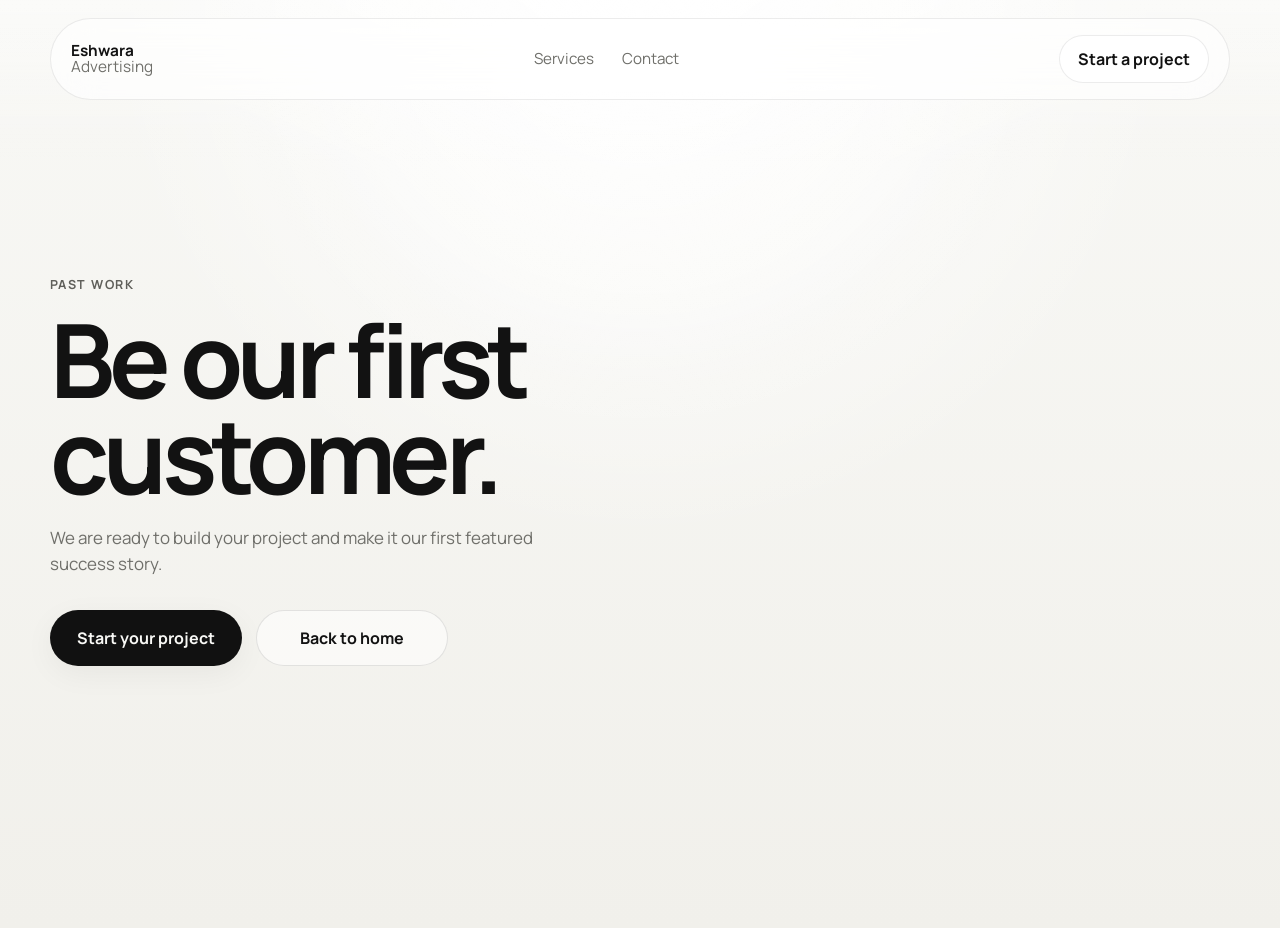
==== work.html @ 97a55536 "first time" ====
<!DOCTYPE html>
<html lang="en">
<head>
  <meta charset="UTF-8">
  <meta name="viewport" content="width=device-width, initial-scale=1.0">
  <title>Our Work | Eshwara</title>
  <meta
    name="description"
    content="Eshwara is looking for its first customer. Start your project with us."
  >
  <link rel="preconnect" href="https://fonts.googleapis.com">
  <link rel="preconnect" href="https://fonts.gstatic.com" crossorigin>
  <link
    href="https://fonts.googleapis.com/css2?family=Manrope:wght@400;500;600;700;800&display=swap"
    rel="stylesheet"
  >
  <link rel="stylesheet" href="style.css">
</head>
<body>
  <div class="page-shell">
    <header class="site-header" id="top">
      <a class="brand" href="index.html" aria-label="Eshwara home">
        <span class="brand-text">
          <strong>Eshwara</strong>
          <span>Advertising</span>
        </span>
      </a>

      <nav class="site-nav" aria-label="Primary navigation">
        <a href="index.html#services">Services</a>
        <a href="index.html#contact">Contact</a>
      </nav>

      <a class="header-cta" href="index.html#contact">Start a project</a>
    </header>

    <main>
      <section class="hero section">
        <div class="hero-copy" data-reveal="up">
          <p class="eyebrow">Past work</p>
          <h1>Be our first customer.</h1>
          <p class="hero-lead">
            We are ready to build your project and make it our first featured success story.
          </p>

          <div class="hero-actions">
            <a class="button button-primary" href="index.html#contact">Start your project</a>
            <a class="button button-secondary" href="index.html">Back to home</a>
          </div>
        </div>
      </section>
    </main>
  </div>

  <script src="script.js"></script>
</body>
</html>
---- style.css ----
:root {
  --bg: #f5f5f2;
  --bg-soft: #ecebe6;
  --surface: rgba(255, 255, 255, 0.72);
  --surface-strong: rgba(255, 255, 255, 0.9);
  --text: #121212;
  --muted: #6f6f6a;
  --line: rgba(18, 18, 18, 0.1);
  --line-strong: rgba(18, 18, 18, 0.16);
  --accent: #111111;
  --shadow: 0 20px 60px rgba(15, 15, 15, 0.08);
  --shadow-soft: 0 8px 30px rgba(15, 15, 15, 0.05);
  --radius: 32px;
  --radius-sm: 22px;
  --container: min(1180px, calc(100vw - 48px));
}

* {
  box-sizing: border-box;
  margin: 0;
  padding: 0;
}

html {
  scroll-behavior: smooth;
}

body {
  min-height: 100vh;
  background:
    radial-gradient(circle at top center, rgba(255, 255, 255, 0.92) 0%, rgba(255, 255, 255, 0.5) 26%, transparent 48%),
    linear-gradient(180deg, #f8f8f5 0%, #f1f0eb 100%);
  color: var(--text);
  font-family: "Manrope", sans-serif;
  line-height: 1.5;
  overflow-x: hidden;
}

body::before {
  content: "";
  position: fixed;
  inset: 0;
  pointer-events: none;
  background:
    linear-gradient(180deg, rgba(255, 255, 255, 0.45), transparent 18%),
    radial-gradient(circle at 50% 0%, rgba(255, 255, 255, 0.75), transparent 38%);
  opacity: 0.9;
}

a {
  color: inherit;
  text-decoration: none;
}

button,
a,
.service-card,
.work-card,
.timeline-step,
.testimonial-card,
.contact-panel,
.showcase-screen,
.showcase-note {
  transition: transform 240ms ease, border-color 240ms ease, background-color 240ms ease, box-shadow 240ms ease;
}

.page-shell {
  position: relative;
  width: var(--container);
  margin: 0 auto;
  padding-bottom: 48px;
}

.section {
  padding: 40px 0 100px;
}

.site-header {
  position: sticky;
  top: 18px;
  z-index: 20;
  display: flex;
  align-items: center;
  justify-content: space-between;
  gap: 24px;
  width: 100%;
  margin: 18px auto 0;
  padding: 16px 20px;
  border: 1px solid rgba(18, 18, 18, 0.08);
  border-radius: 999px;
  background: rgba(255, 255, 255, 0.62);
  backdrop-filter: blur(22px);
}

.site-header.is-scrolled {
  background: rgba(255, 255, 255, 0.84);
  box-shadow: var(--shadow-soft);
}

.brand {
  display: inline-flex;
  align-items: center;
  gap: 12px;
}

.brand-mark {
  width: 12px;
  height: 12px;
  border-radius: 50%;
  background: #171717;
}

.brand-text {
  display: flex;
  flex-direction: column;
  font-size: 0.96rem;
  line-height: 1.05;
}

.brand-text strong {
  font-weight: 700;
}

.brand-text span {
  color: var(--muted);
}

.site-nav {
  display: flex;
  align-items: center;
  gap: 28px;
}

.site-nav a,
.site-footer p:last-child,
.hero-lead,
.service-card p,
.timeline-step p,
.work-card p:last-child,
.contact-meta p,
.testimonial-card span,
.client-strip p,
.showcase-copy p,
.showcase-stats span {
  color: var(--muted);
}

.site-nav a {
  position: relative;
  font-size: 0.95rem;
}

.site-nav a::after {
  content: "";
  position: absolute;
  left: 0;
  bottom: -8px;
  width: 100%;
  height: 1px;
  transform: scaleX(0);
  transform-origin: left;
  background: rgba(18, 18, 18, 0.65);
  transition: transform 240ms ease;
}

.site-nav a:hover::after,
.site-nav a:focus-visible::after {
  transform: scaleX(1);
}

.header-cta,
.button {
  display: inline-flex;
  align-items: center;
  justify-content: center;
  border-radius: 999px;
  font-weight: 700;
}

.header-cta {
  padding: 11px 18px;
  border: 1px solid rgba(18, 18, 18, 0.08);
  background: rgba(255, 255, 255, 0.8);
}

.hero {
  display: grid;
  grid-template-columns: 1.05fr 0.95fr;
  gap: 56px;
  align-items: center;
  min-height: calc(100vh - 120px);
  padding-top: 62px;
}

.eyebrow {
  margin-bottom: 16px;
  color: #5f5f5a;
  font-size: 0.78rem;
  font-weight: 700;
  letter-spacing: 0.12em;
  text-transform: uppercase;
}

.hero h1,
.section-heading h2,
.contact-panel h2,
.showcase-copy h2 {
  font-weight: 700;
  letter-spacing: -0.055em;
}

.hero h1 {
  max-width: 10ch;
  font-size: clamp(3.7rem, 8vw, 6.8rem);
  line-height: 0.94;
}

.hero-lead {
  max-width: 54ch;
  margin-top: 22px;
  font-size: 1.06rem;
}

.hero-actions {
  display: flex;
  flex-wrap: wrap;
  gap: 14px;
  margin-top: 34px;
}

.button {
  min-width: 192px;
  padding: 15px 24px;
  border: 1px solid transparent;
}

.button-primary {
  background: #111111;
  color: #f8f8f5;
  box-shadow: var(--shadow-soft);
}

.button-secondary {
  border-color: var(--line);
  background: rgba(255, 255, 255, 0.55);
}

.button:hover,
.header-cta:hover,
.service-card:hover,
.work-card:hover,
.timeline-step:hover,
.testimonial-card:hover,
.contact-panel:hover,
.showcase-screen:hover,
.showcase-note:hover {
  transform: translateY(-3px);
}

.hero-proof {
  display: grid;
  grid-template-columns: repeat(3, minmax(0, 1fr));
  gap: 14px;
  margin-top: 42px;
}

.hero-proof div {
  padding: 18px 18px 20px;
  border: 1px solid rgba(18, 18, 18, 0.08);
  border-radius: var(--radius-sm);
  background: rgba(255, 255, 255, 0.45);
  backdrop-filter: blur(16px);
}

.hero-proof strong {
  display: block;
  margin-bottom: 4px;
  font-size: 2rem;
  font-weight: 700;
}

.hero-proof span {
  color: var(--muted);
  font-size: 0.92rem;
}

.hero-visual {
  display: flex;
  justify-content: flex-end;
}

.showcase-frame {
  width: min(100%, 520px);
  padding: 14px;
  border: 1px solid rgba(18, 18, 18, 0.08);
  border-radius: 42px;
  background: linear-gradient(180deg, rgba(255, 255, 255, 0.62), rgba(247, 247, 243, 0.78));
  box-shadow: var(--shadow);
}

.showcase-screen,
.showcase-note,
.service-card,
.timeline-step,
.work-card,
.testimonial-card,
.contact-panel {
  position: relative;
  overflow: hidden;
  border: 1px solid rgba(18, 18, 18, 0.08);
  background: rgba(255, 255, 255, 0.58);
  backdrop-filter: blur(18px);
}

.showcase-screen {
  min-height: 520px;
  padding: 26px;
  border-radius: 30px;
  background:
    linear-gradient(180deg, rgba(255, 255, 255, 0.92) 0%, rgba(245, 244, 240, 0.88) 100%);
}

.showcase-screen::after {
  content: "";
  position: absolute;
  inset: 0;
  background:
    radial-gradient(circle at top right, rgba(255, 255, 255, 0.95), transparent 28%),
    linear-gradient(180deg, transparent, rgba(18, 18, 18, 0.02));
  pointer-events: none;
}

.showcase-topline,
.site-footer,
.contact-panel {
  display: flex;
  align-items: center;
  justify-content: space-between;
  gap: 16px;
}

.pill,
.work-type,
.service-index,
.timeline-step span {
  display: inline-flex;
  align-items: center;
  width: fit-content;
  padding: 6px 10px;
  border-radius: 999px;
  background: rgba(18, 18, 18, 0.05);
  color: #1b1b1b;
  font-size: 0.74rem;
  font-weight: 700;
  letter-spacing: 0.06em;
  text-transform: uppercase;
}

.muted {
  color: var(--muted);
}

.showcase-copy {
  padding: 64px 0 42px;
}

.showcase-copy h2 {
  max-width: 9ch;
  margin-top: 10px;
  font-size: clamp(2.4rem, 4vw, 4rem);
  line-height: 0.95;
}

.showcase-stats {
  display: grid;
  gap: 12px;
}

.showcase-stats article {
  display: flex;
  align-items: center;
  justify-content: space-between;
  padding: 16px 18px;
  border: 1px solid rgba(18, 18, 18, 0.08);
  border-radius: 18px;
  background: rgba(255, 255, 255, 0.6);
}

.showcase-stats strong {
  font-size: 1.05rem;
  font-weight: 700;
}

.showcase-note {
  margin-top: 12px;
  padding: 18px 20px;
  border-radius: 24px;
}

.showcase-note span {
  display: block;
  margin-bottom: 4px;
  color: var(--muted);
  font-size: 0.92rem;
}

.client-strip {
  padding-top: 0;
}

.client-strip p {
  margin-bottom: 22px;
  font-size: 0.98rem;
}

.marquee {
  display: flex;
  flex-wrap: wrap;
  gap: 12px;
}

.marquee span {
  padding: 11px 14px;
  border: 1px solid rgba(18, 18, 18, 0.08);
  border-radius: 999px;
  background: rgba(255, 255, 255, 0.45);
  color: #292929;
  font-size: 0.94rem;
}

.section-heading {
  max-width: 760px;
  margin-bottom: 32px;
}

.section-heading h2,
.contact-panel h2 {
  font-size: clamp(2.2rem, 5vw, 4.2rem);
  line-height: 0.98;
}

.service-grid,
.timeline,
.work-grid {
  display: grid;
  gap: 18px;
}

.service-grid {
  grid-template-columns: repeat(3, minmax(0, 1fr));
}

.timeline {
  grid-template-columns: repeat(4, minmax(0, 1fr));
}

.work-grid {
  grid-template-columns: 1.15fr 0.85fr 0.85fr;
}

.service-card,
.timeline-step,
.work-card,
.testimonial-card {
  padding: 28px;
  border-radius: var(--radius);
  box-shadow: var(--shadow-soft);
}

.service-card::before,
.timeline-step::before,
.work-card::before,
.testimonial-card::before,
.contact-panel::before,
.showcase-screen::before {
  content: "";
  position: absolute;
  inset: 0;
  border-radius: inherit;
  border: 1px solid rgba(255, 255, 255, 0.6);
  mask: linear-gradient(180deg, #000, transparent 28%);
  pointer-events: none;
}

.service-card h3,
.timeline-step h3,
.work-card h3 {
  margin: 20px 0 12px;
  font-size: 1.34rem;
  font-weight: 700;
}

.large {
  min-height: 360px;
  background:
    linear-gradient(180deg, rgba(255, 255, 255, 0.92), rgba(241, 240, 236, 0.9));
}

.testimonial {
  padding-top: 12px;
}

.testimonial-card {
  max-width: 920px;
}

.testimonial-card p {
  max-width: 23ch;
  margin-bottom: 28px;
  font-size: clamp(2rem, 4vw, 3.7rem);
  font-weight: 700;
  line-height: 0.98;
  letter-spacing: -0.05em;
}

.testimonial-card strong {
  display: block;
  margin-bottom: 4px;
}

.contact-panel {
  padding: 34px;
  border-radius: calc(var(--radius) + 6px);
  background:
    linear-gradient(180deg, rgba(255, 255, 255, 0.8), rgba(242, 241, 236, 0.82));
  box-shadow: var(--shadow);
}

.contact-meta {
  display: flex;
  flex-direction: column;
  align-items: flex-start;
  gap: 12px;
}

.site-footer {
  padding: 16px 4px 0;
  border-top: 1px solid rgba(18, 18, 18, 0.08);
}

[data-reveal] {
  opacity: 0;
  transform: translateY(30px);
}

[data-reveal="left"] {
  transform: translateX(30px);
}

[data-reveal].is-visible {
  opacity: 1;
  transform: translate(0, 0);
  transition: opacity 720ms ease, transform 720ms cubic-bezier(0.22, 1, 0.36, 1);
}

@media (max-width: 1080px) {
  .hero,
  .service-grid,
  .timeline,
  .work-grid,
  .contact-panel {
    grid-template-columns: 1fr;
  }

  .hero {
    min-height: auto;
    gap: 38px;
    padding-top: 44px;
  }

  .hero-visual {
    justify-content: flex-start;
  }

  .showcase-frame {
    width: 100%;
  }

  .contact-panel {
    align-items: flex-start;
  }
}

@media (max-width: 820px) {
  :root {
    --container: min(100vw - 28px, 1180px);
  }

  .site-header {
    flex-wrap: wrap;
    justify-content: center;
    border-radius: 28px;
  }

  .site-nav {
    order: 3;
    flex-wrap: wrap;
    justify-content: center;
    gap: 18px;
  }

  .hero h1,
  .showcase-copy h2,
  .testimonial-card p {
    max-width: none;
  }

  .hero-proof {
    grid-template-columns: 1fr;
  }
}

@media (max-width: 560px) {
  .section {
    padding: 24px 0 72px;
  }

  .site-header {
    top: 10px;
    margin-top: 10px;
    padding: 16px;
  }

  .header-cta,
  .button {
    width: 100%;
    min-width: 0;
  }

  .hero-actions,
  .site-footer {
    flex-direction: column;
    align-items: flex-start;
  }

  .showcase-screen {
    min-height: 460px;
  }
}

@media (prefers-reduced-motion: reduce) {
  html {
    scroll-behavior: auto;
  }

  *,
  *::before,
  *::after {
    animation: none !important;
    transition: none !important;
  }

  [data-reveal] {
    opacity: 1;
    transform: none;
  }
}
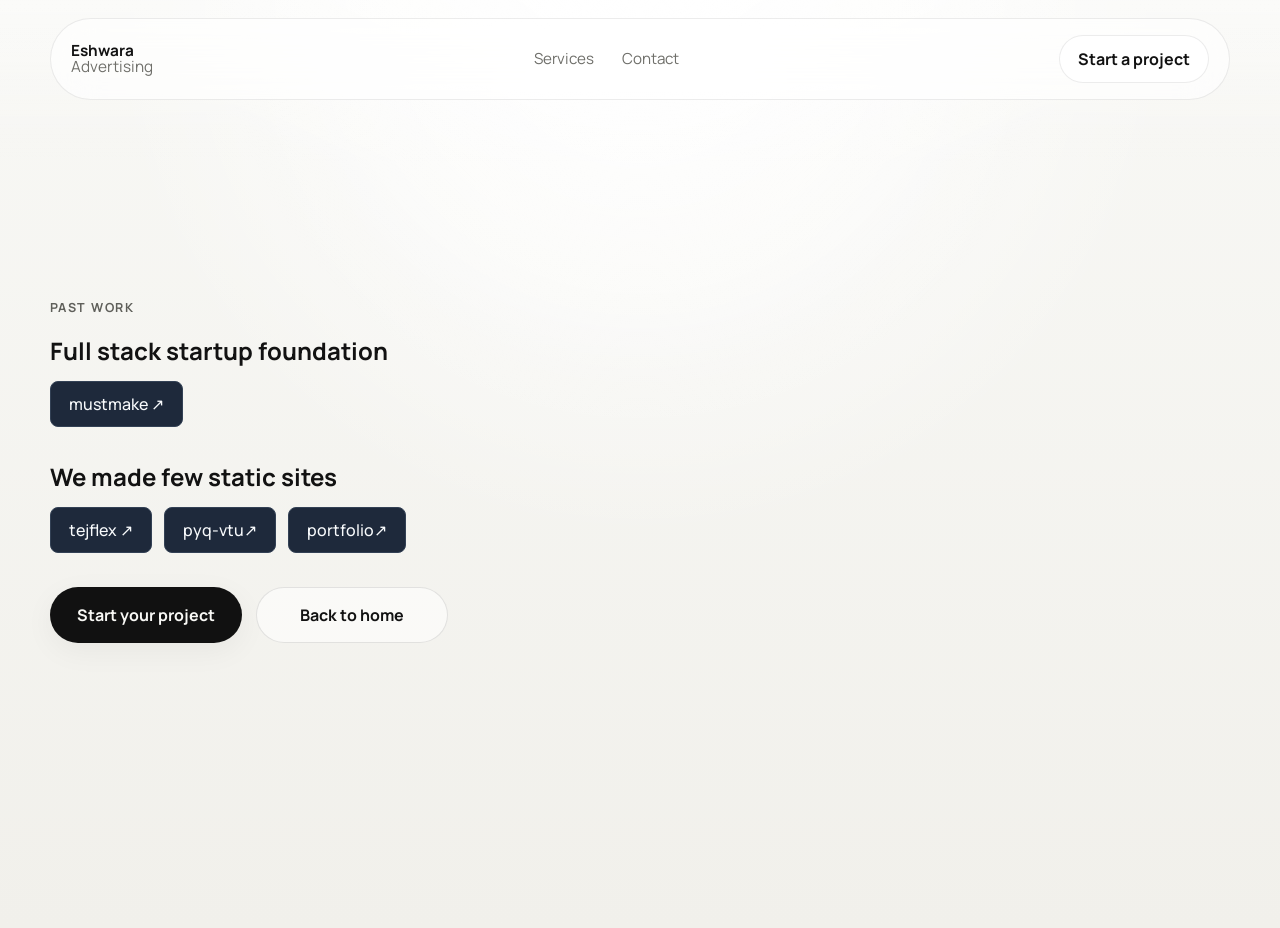
==== commit bf2f8617: "Added works" ====
--- a/work.html
+++ b/work.html
@@ -8,6 +8,7 @@
     name="description"
     content="Eshwara is looking for its first customer. Start your project with us."
   >
+  <link rel="icon" type="image/png" href="favicon.png">
   <link rel="preconnect" href="https://fonts.googleapis.com">
   <link rel="preconnect" href="https://fonts.gstatic.com" crossorigin>
   <link
@@ -38,11 +39,26 @@
       <section class="hero section">
         <div class="hero-copy" data-reveal="up">
           <p class="eyebrow">Past work</p>
-          <h1>Be our first customer.</h1>
-          <p class="hero-lead">
-            We are ready to build your project and make it our first featured success story.
-          </p>
 
+        <h2>Full stack startup foundation</h2>
+        <div class="link-group">
+          <a href="https://mustmake.vercel.app" target="_blank" rel="noopener noreferrer" class="btn-link">
+            mustmake ↗
+          </a>
+        </div>
+
+        <h2>We made few static sites</h2>
+        <div class="link-group">
+          <a href="https://tejflex.netlify.app" target="_blank" rel="noopener noreferrer" class="btn-link">
+            tejflex ↗
+          </a>
+          <a href="https://exam-vtu.vercel.app" target="_blank" rel="noopener noreferrer" class="btn-link">
+            pyq-vtu↗
+          </a>
+           <a href="https://tejasgowda.vercel.app" target="_blank" rel="noopener noreferrer" class="btn-link">
+            portfolio↗
+          </a>
+        </div>
           <div class="hero-actions">
             <a class="button button-primary" href="index.html#contact">Start your project</a>
             <a class="button button-secondary" href="index.html">Back to home</a>
--- a/style.css
+++ b/style.css
@@ -256,7 +256,37 @@
 .showcase-note:hover {
   transform: translateY(-3px);
 }
-
+.link-group {
+  display: flex;
+  flex-wrap: wrap;
+  gap: 12px;
+  margin-top: 12px;
+  margin-bottom: 32px;
+}
+
+.btn-link {
+  display: inline-flex;
+  align-items: center;
+  padding: 10px 18px;
+  background-color: #1e293b; /* Dark slate background */
+  color: #f8fafc;
+  text-decoration: none;
+  font-weight: 500;
+  border-radius: 8px;
+  border: 1px solid #334155;
+  transition: all 0.2s ease;
+  cursor: pointer;
+}
+
+.btn-link:hover {
+  background-color: #334155;
+  border-color: #64748b;
+  transform: translateY(-2px);
+}
+
+.btn-link:active {
+  transform: translateY(0);
+}
 .hero-proof {
   display: grid;
   grid-template-columns: repeat(3, minmax(0, 1fr));
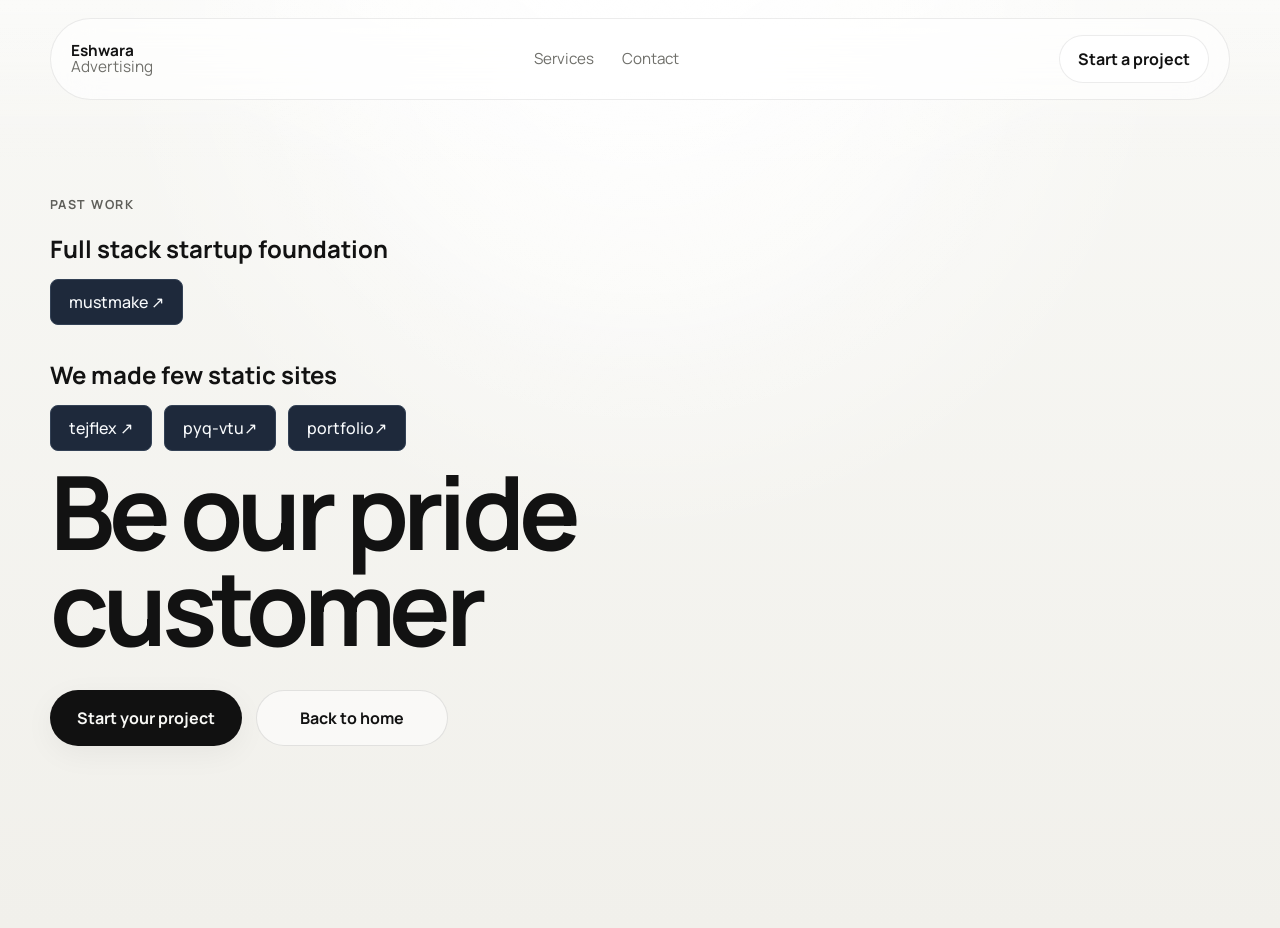
==== commit 2e969ca3: "Added works" ====
--- a/work.html
+++ b/work.html
@@ -58,6 +58,15 @@
            <a href="https://tejasgowda.vercel.app" target="_blank" rel="noopener noreferrer" class="btn-link">
             portfolio↗
           </a>
+
+
+
+
+
+
+
+
+        <h1>Be our pride customer</h1>
         </div>
           <div class="hero-actions">
             <a class="button button-primary" href="index.html#contact">Start your project</a>
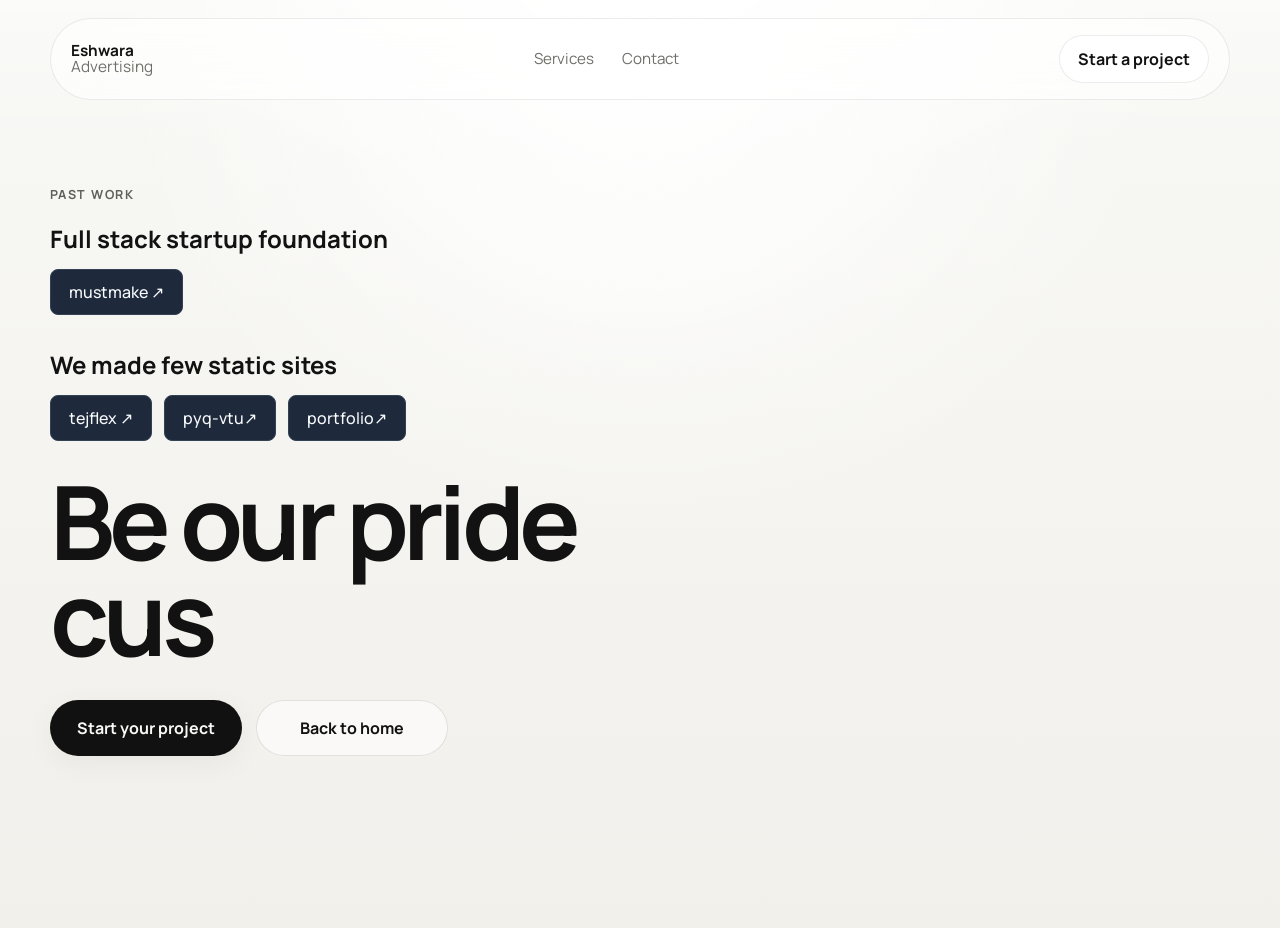
==== commit 57ffc46e: "Added works" ====
--- a/work.html
+++ b/work.html
@@ -58,6 +58,7 @@
            <a href="https://tejasgowda.vercel.app" target="_blank" rel="noopener noreferrer" class="btn-link">
             portfolio↗
           </a>
+                  </div>
 
 
 
@@ -66,8 +67,8 @@
 
 
 
-        <h1>Be our pride customer</h1>
-        </div>
+
+        <h1>Be our pride cus</h1>
           <div class="hero-actions">
             <a class="button button-primary" href="index.html#contact">Start your project</a>
             <a class="button button-secondary" href="index.html">Back to home</a>
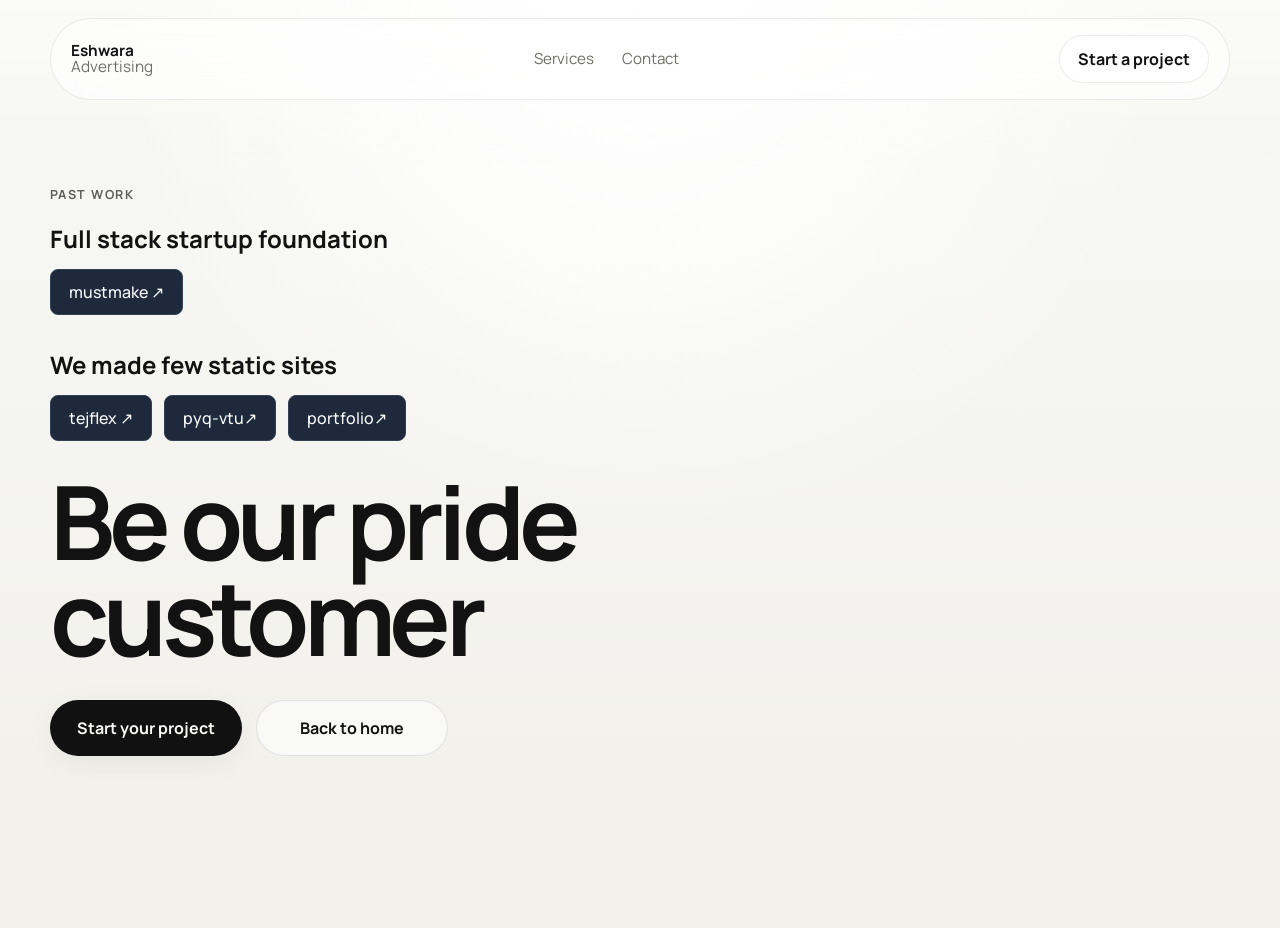
==== commit ca3d391c: "Added works" ====
--- a/work.html
+++ b/work.html
@@ -45,6 +45,8 @@
           <a href="https://mustmake.vercel.app" target="_blank" rel="noopener noreferrer" class="btn-link">
             mustmake ↗
           </a>
+
+
         </div>
 
         <h2>We made few static sites</h2>
@@ -58,7 +60,12 @@
            <a href="https://tejasgowda.vercel.app" target="_blank" rel="noopener noreferrer" class="btn-link">
             portfolio↗
           </a>
-                  </div>
+
+
+
+
+
+          </div>
 
 
 
@@ -68,7 +75,7 @@
 
 
 
-        <h1>Be our pride cus</h1>
+        <h1>Be our pride customer</h1>
           <div class="hero-actions">
             <a class="button button-primary" href="index.html#contact">Start your project</a>
             <a class="button button-secondary" href="index.html">Back to home</a>
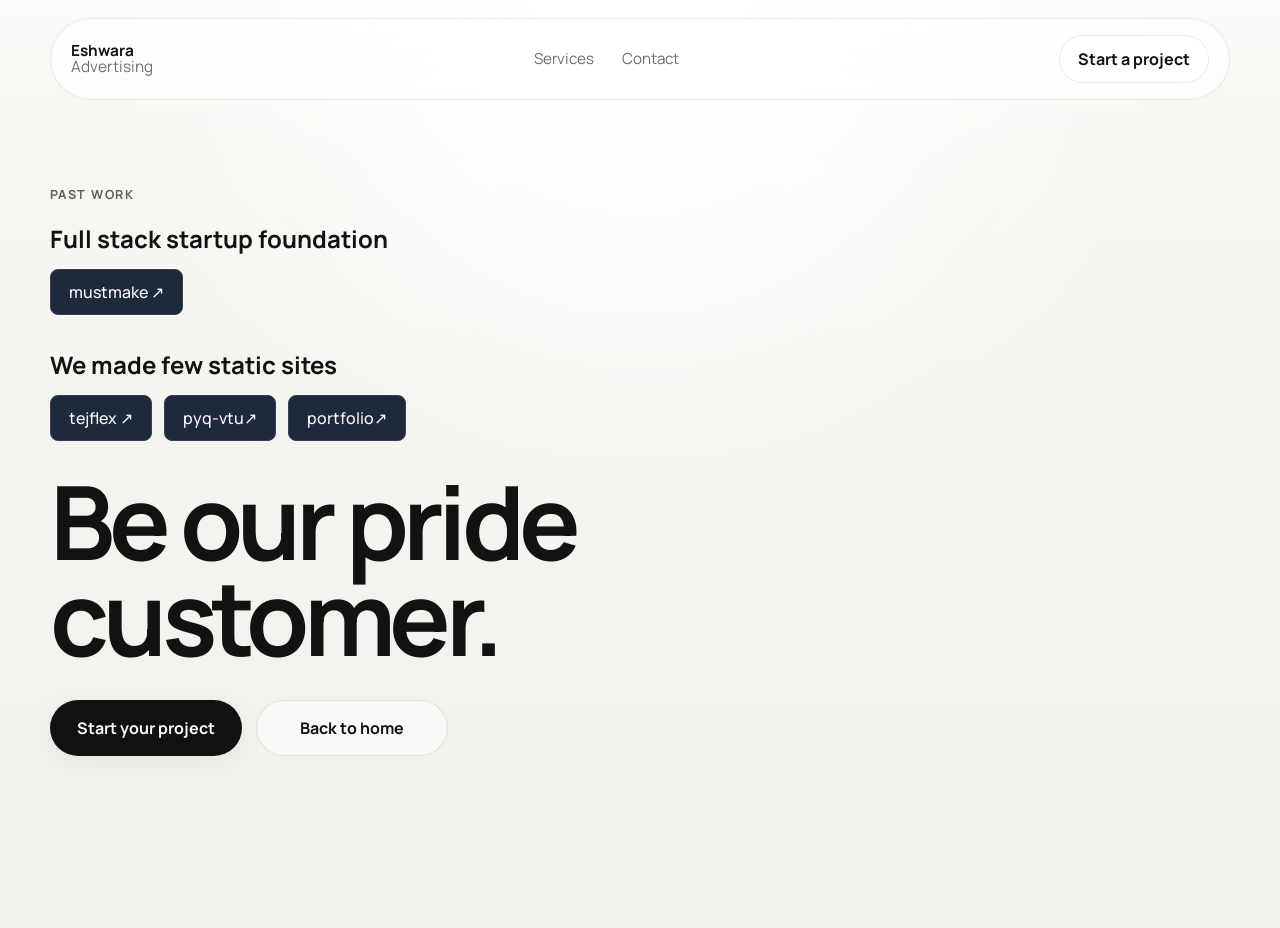
==== commit e97736eb: "Added works" ====
--- a/work.html
+++ b/work.html
@@ -75,7 +75,7 @@
 
 
 
-        <h1>Be our pride customer</h1>
+        <h1>Be our pride customer.</h1>
           <div class="hero-actions">
             <a class="button button-primary" href="index.html#contact">Start your project</a>
             <a class="button button-secondary" href="index.html">Back to home</a>
